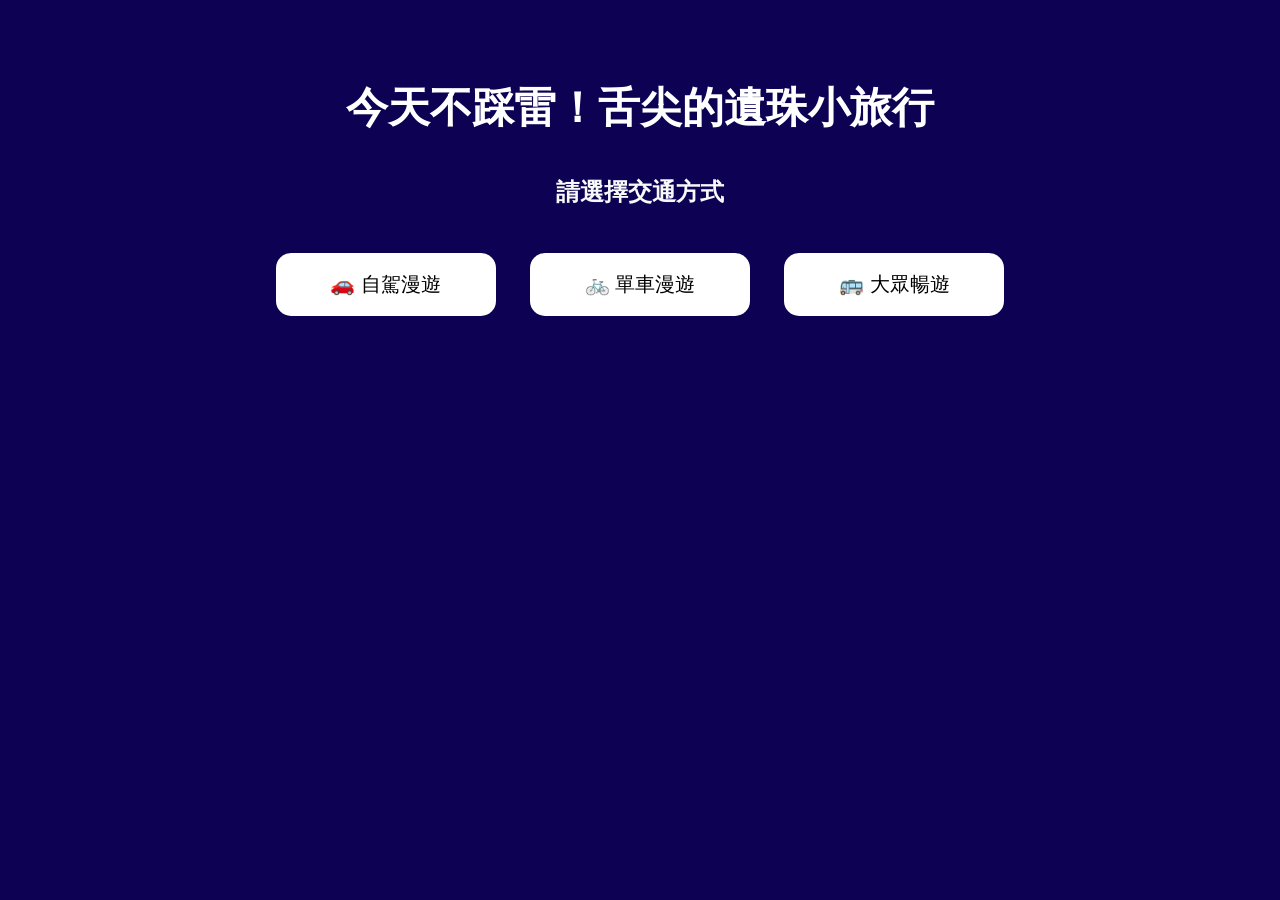
==== index.html @ 8c2c5656 "Add files via upload" ====
<!DOCTYPE html>
<html>
<head>
    <title>今天不踩雷！舌尖的遺珠小旅行</title>
    <link rel="stylesheet" href="style.css">
</head>

<script src="script.js"></script>

<body>

    <h1>今天不踩雷！舌尖的遺珠小旅行</h1>

    <h2>請選擇交通方式</h2>

<button onclick="chooseTransport('自駕漫遊')">
    🚗 自駕漫遊
</button>

<button onclick="chooseTransport('單車漫遊')">
    🚲 單車漫遊
</button>

<button onclick="chooseTransport('大眾暢遊')">
    🚌 大眾暢遊
</button>

</body>
</html>
---- style.css ----
body {
    font-family: "Microsoft JhengHei", sans-serif;
    text-align: center;
    background-color: #0c0153;
    margin-top: 80px;
}

h1 {
    font-size: 42px;
    color: #ffffff;
    margin-bottom: 40px;
}

h2 {
    color: #f8f8f8;
    margin-bottom: 30px;
}

button {
    width: 220px;
    padding: 18px;
    margin: 15px;
    font-size: 20px;

    border: none;
    border-radius: 15px;

    background-color: #ffffff;

    cursor: pointer;

    transition: 0.3s;
}

button:hover {
    transform: scale(1.08);
}

button:active {
    transform: scale(0.95);
}

#result {
    margin: 40px 0;
}

#result h2 {
    font-size: 28px;
    color: #ffffff;
    margin: 20px 0;
}
.subtitle {
    color: #ffffff;
}
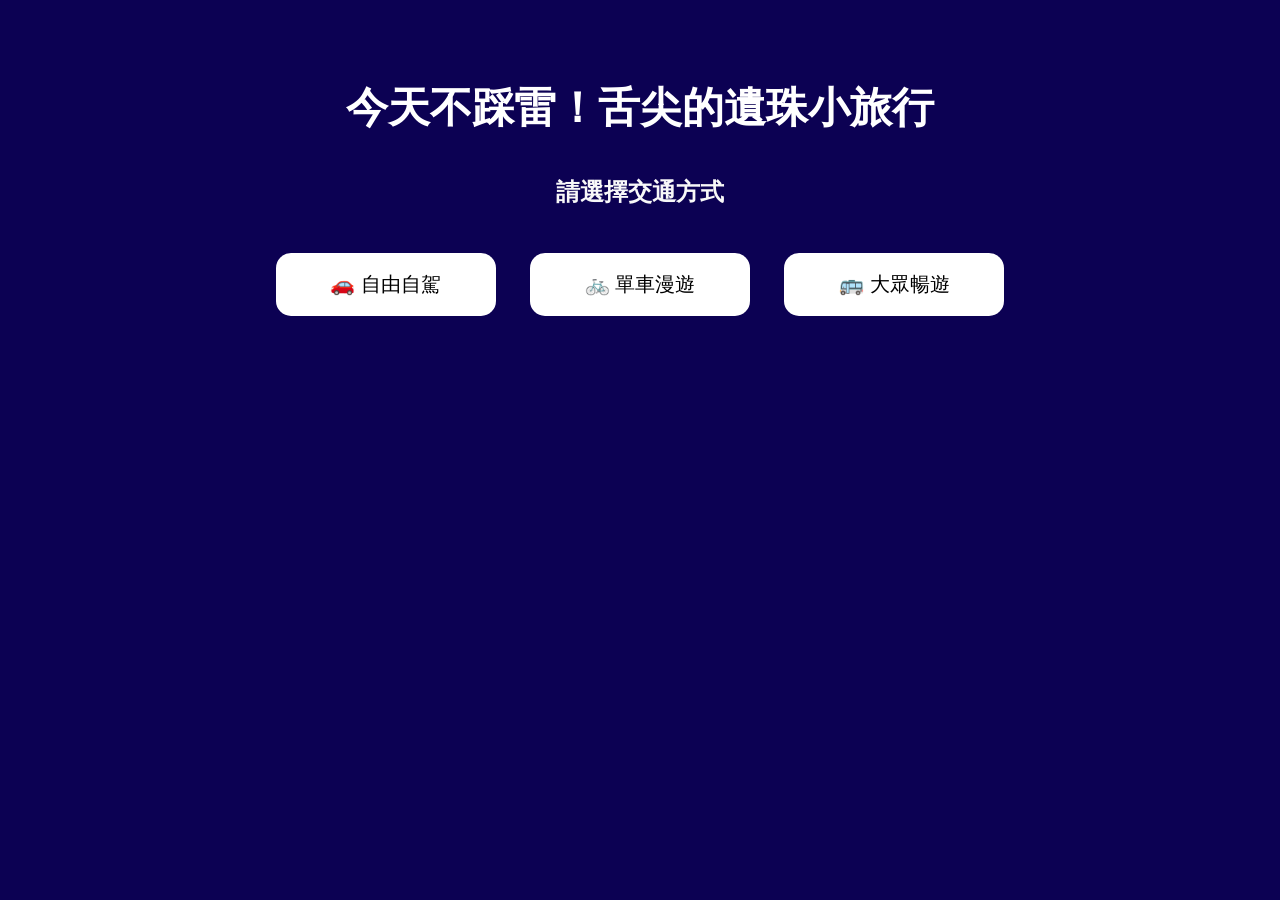
==== commit c56ce2a3: "Add files via upload" ====
--- a/index.html
+++ b/index.html
@@ -13,8 +13,8 @@
 
     <h2>請選擇交通方式</h2>
 
-<button onclick="chooseTransport('自駕漫遊')">
-    🚗 自駕漫遊
+<button onclick="chooseTransport('自由自駕')">
+    🚗 自由自駕
 </button>
 
 <button onclick="chooseTransport('單車漫遊')">
